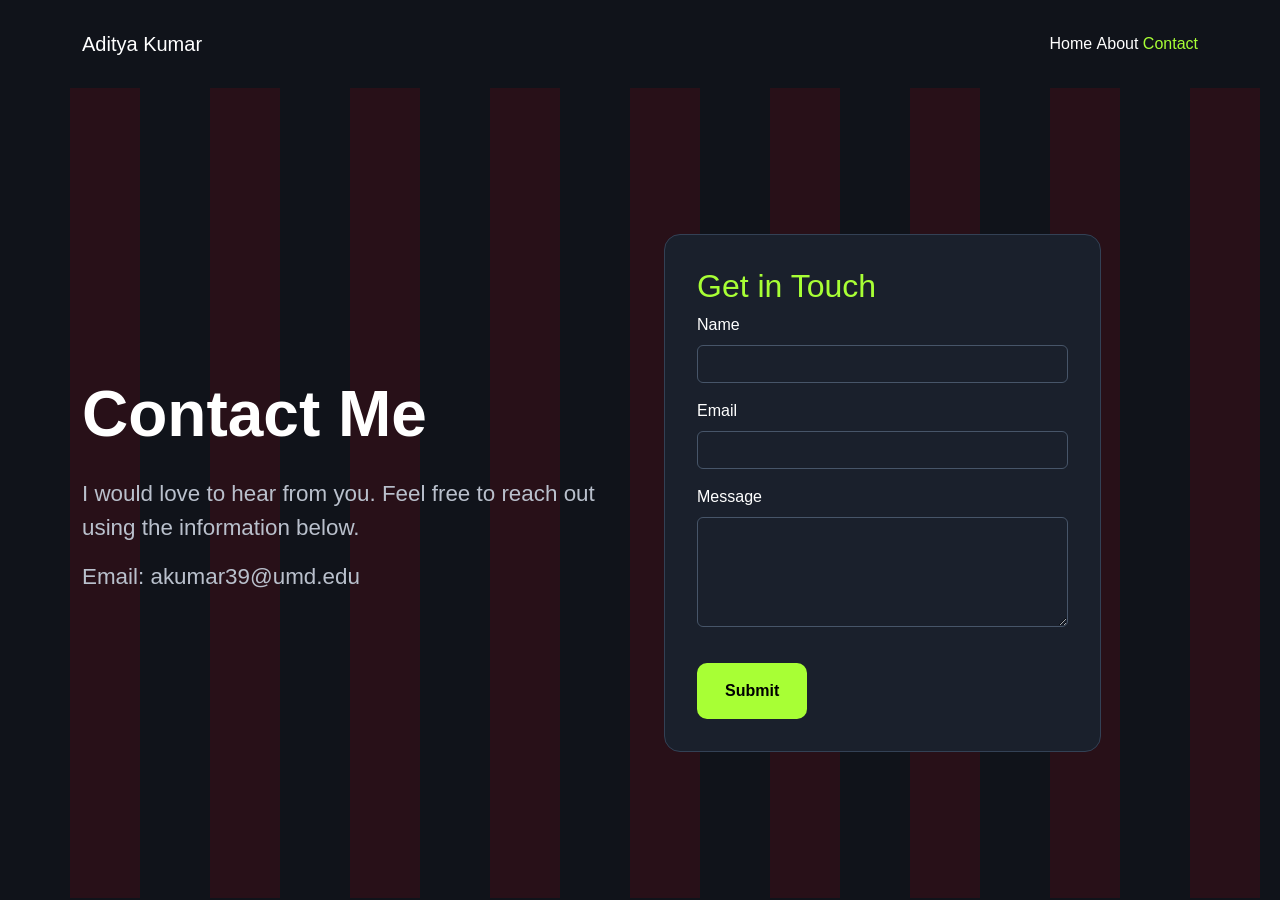
==== contact.html @ cc33f372 "Add website files Add website files" ====
<!DOCTYPE html>
<html lang="en">
<head>
  <meta charset="UTF-8">
  <meta name="viewport" content="width=device-width, initial-scale=1">

  <title>Contact - Aditya Kumar</title>

  <link
    href="https://cdn.jsdelivr.net/npm/bootstrap@5.3.8/dist/css/bootstrap.min.css"
    rel="stylesheet">

  <link rel="stylesheet" href="css/styles.css">
</head>

<body>
  <nav class="navbar navbar-expand-lg site-nav">
    <div class="container">
      <a class="navbar-brand" href="index.html">Aditya Kumar</a>

      <div>
        <a class="nav-link d-inline-block" href="index.html">Home</a>
        <a class="nav-link d-inline-block" href="about.html">About</a>
        <a class="nav-link d-inline-block active" href="contact.html">Contact</a>
      </div>
    </div>
  </nav>

  <main class="page-section">
    <div class="container">
      <div class="row align-items-center g-5">
        <div class="col-lg-6">
          <h1>Contact Me</h1>

          <p>
            I would love to hear from you.
            Feel free to reach out using the information below.
          </p>

          <p>Email: akumar39@umd.edu</p>
        </div>

        <div class="col-lg-5">
          <div class="contact-card">
            <h2>Get in Touch</h2>

            <form>
              <div class="mb-3">
                <label for="name" class="form-label">Name</label>
                <input type="text" id="name" class="form-control">
              </div>

              <div class="mb-3">
                <label for="email" class="form-label">Email</label>
                <input type="email" id="email" class="form-control">
              </div>

              <div class="mb-3">
                <label for="message" class="form-label">Message</label>
                <textarea id="message" class="form-control" rows="4"></textarea>
              </div>

              <button type="submit" class="btn btn-accent">
                Submit
              </button>
            </form>
          </div>
        </div>
      </div>
    </div>
  </main>

  <script src="https://cdn.jsdelivr.net/npm/bootstrap@5.3.8/dist/js/bootstrap.bundle.min.js"></script>
</body>
</html>
---- css/styles.css ----
:root {
  --background: #10131a;
  --stripe: #281018;
  --accent: #a8ff35;
  --light-text: #ffffff;
  --muted-text: #b9c0cc;
  --card-background: #1a202c;
}

body {
  margin: 0;
  background-color: var(--background);
  color: var(--light-text);
  font-family: Arial, sans-serif;
}

.site-nav {
  background: transparent;
  padding: 24px 0;
}

.navbar-brand,
.nav-link {
  color: var(--light-text) !important;
}

.nav-link:hover,
.nav-link.active {
  color: var(--accent) !important;
}

.navbar-toggler {
  border-color: var(--accent);
}

.hero-section,
.page-section {
  min-height: calc(100vh - 90px);
  display: flex;
  align-items: center;
  background: repeating-linear-gradient(
    90deg,
    var(--background) 0px,
    var(--background) 70px,
    var(--stripe) 70px,
    var(--stripe) 140px
  );
}

.hero-section h1,
.page-section h1 {
  font-size: 4rem;
  font-weight: 700;
  margin-bottom: 24px;
}

.hero-section .lead,
.page-section p {
  max-width: 650px;
  color: var(--muted-text);
  font-size: 1.4rem;
}

.btn-accent {
  margin-top: 20px;
  background-color: var(--accent);
  color: #000;
  border: none;
  border-radius: 10px;
  padding: 16px 28px;
  font-weight: 700;
}

.btn-accent:hover {
  background-color: #c5ff70;
  color: #000;
}

.skills-card,
.contact-card {
  background-color: var(--card-background);
  border: 1px solid #334155;
  border-radius: 16px;
  padding: 32px;
}

.skills-card h2,
.contact-card h2 {
  color: var(--accent);
}

.skills-card li {
  color: var(--muted-text);
  font-size: 1.2rem;
  margin-bottom: 10px;
}

.form-control {
  background-color: #1a202c;
  color: white;
  border: 1px solid #475569;
}

.form-control:focus {
  background-color: #1a202c;
  color: white;
  border-color: var(--accent);
  box-shadow: 0 0 0 0.2rem rgba(168, 255, 53, 0.25);
}
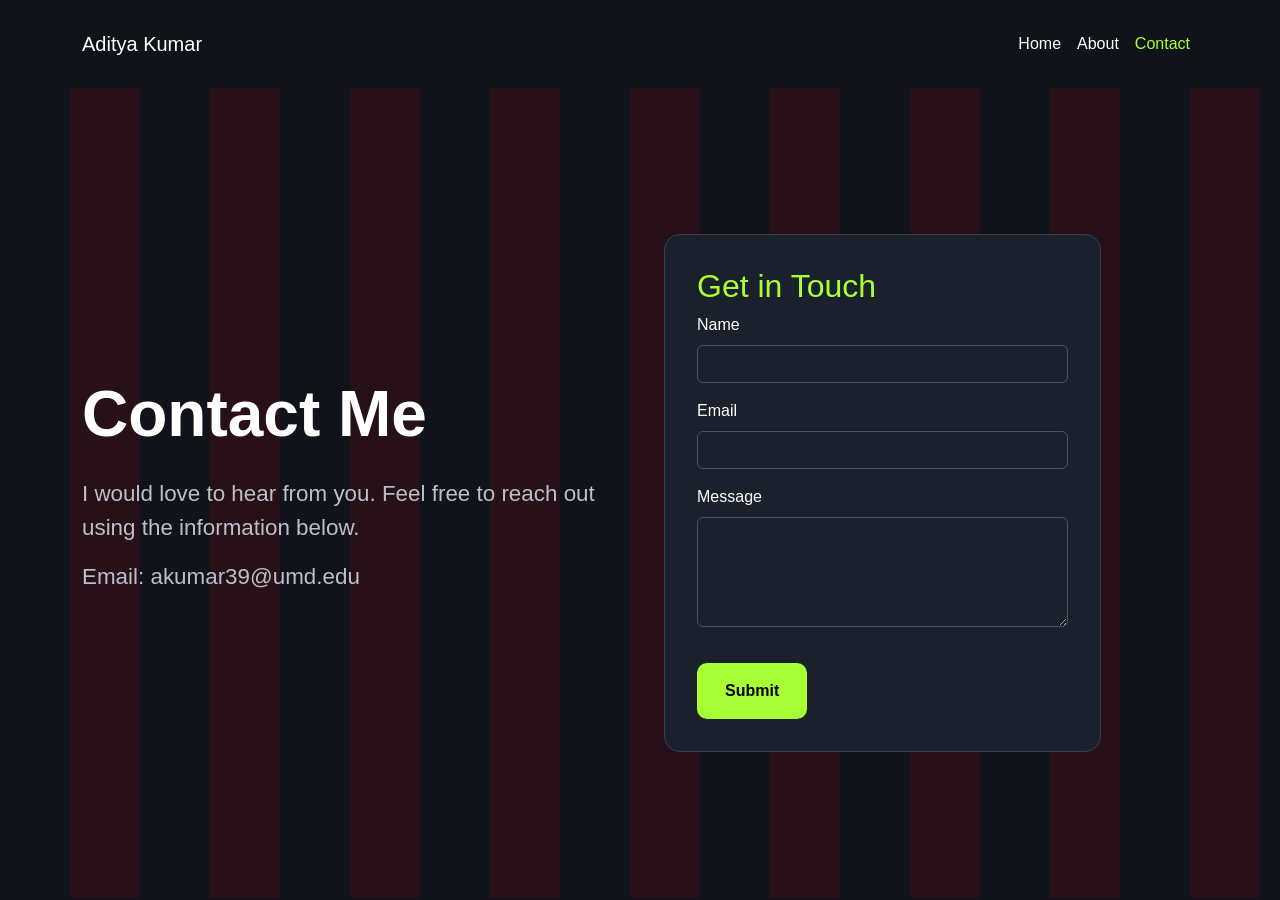
==== commit 4853fef2: "Fix navigation alignment Fix navigation alignment" ====
--- a/contact.html
+++ b/contact.html
@@ -18,10 +18,26 @@
     <div class="container">
       <a class="navbar-brand" href="index.html">Aditya Kumar</a>
 
-      <div>
-        <a class="nav-link d-inline-block" href="index.html">Home</a>
-        <a class="nav-link d-inline-block" href="about.html">About</a>
-        <a class="nav-link d-inline-block active" href="contact.html">Contact</a>
+      <button
+        class="navbar-toggler"
+        type="button"
+        data-bs-toggle="collapse"
+        data-bs-target="#mainNavigation">
+        <span class="navbar-toggler-icon"></span>
+      </button>
+
+      <div class="collapse navbar-collapse" id="mainNavigation">
+        <ul class="navbar-nav ms-auto">
+          <li class="nav-item">
+            <a class="nav-link" href="index.html">Home</a>
+          </li>
+          <li class="nav-item">
+            <a class="nav-link" href="about.html">About</a>
+          </li>
+          <li class="nav-item">
+            <a class="nav-link active" href="contact.html">Contact</a>
+          </li>
+        </ul>
       </div>
     </div>
   </nav>
@@ -72,4 +88,4 @@
 
   <script src="https://cdn.jsdelivr.net/npm/bootstrap@5.3.8/dist/js/bootstrap.bundle.min.js"></script>
 </body>
-</html>+</html>
